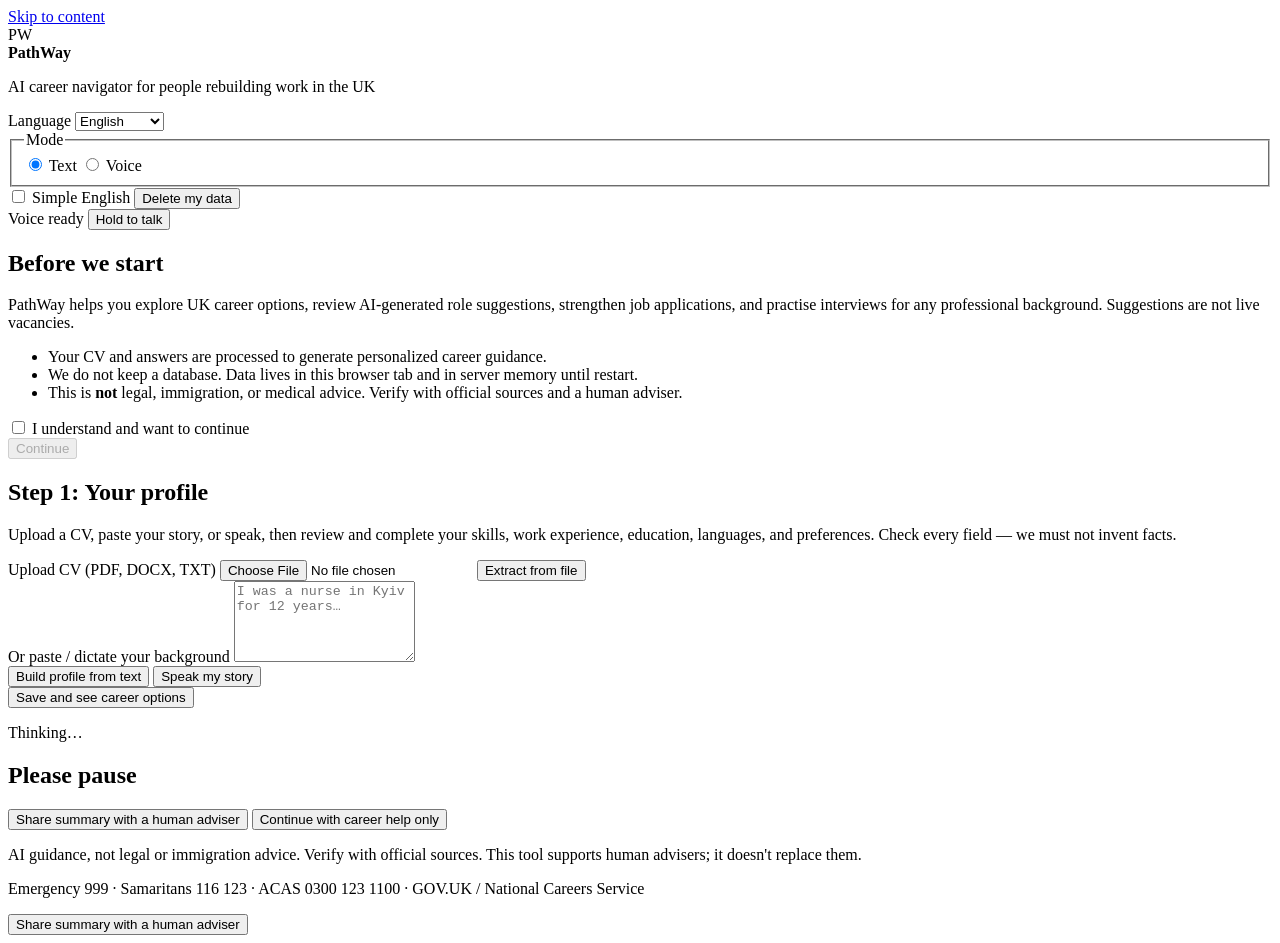
==== frontend/index.html @ a6b763f2 "Initial commit" ====
<!DOCTYPE html>
<html lang="en">
<head>
  <meta charset="utf-8" />
  <meta name="viewport" content="width=device-width, initial-scale=1" />
  <title>PathWay — AI career navigator</title>
  <link rel="stylesheet" href="/css/styles.css" />
</head>
<body>
  <a class="skip-link" href="#main">Skip to content</a>
  <header class="site-header">
    <div class="brand">
      <span class="logo" aria-hidden="true">PW</span>
      <div>
        <strong>PathWay</strong>
        <p class="tag">AI career navigator for people rebuilding work in the UK</p>
      </div>
    </div>
    <div class="header-controls">
      <label>
        Language
        <select id="language" aria-label="Preferred language of explanations">
          <option value="en">English</option>
          <option value="uk">Українська</option>
          <option value="pl">Polski</option>
          <option value="ru">Русский</option>
          <option value="ar">العربية</option>
          <option value="es">Español</option>
          <option value="ro">Română</option>
        </select>
      </label>
      <fieldset class="mode-toggle" role="radiogroup" aria-label="Input mode">
        <legend class="sr-only">Mode</legend>
        <label><input type="radio" name="mode" value="text" checked /> Text</label>
        <label><input type="radio" name="mode" value="voice" /> Voice</label>
      </fieldset>
      <label class="toggle">
        <input type="checkbox" id="simpleEnglish" />
        Simple English
      </label>
      <button type="button" class="ghost" id="deleteData" aria-label="Delete my data">Delete my data</button>
    </div>
  </header>

  <div id="voiceBar" class="voice-bar hidden" role="status">
    <span id="voiceStatus">Voice ready</span>
    <button type="button" id="micBtn" class="mic" aria-label="Start recording">Hold to talk</button>
    <audio id="ttsPlayer" hidden></audio>
  </div>

  <nav class="progress" id="progressNav" aria-label="Steps" hidden>
    <ol>
      <li data-step="1"><button type="button">1. Profile</button></li>
      <li data-step="2"><button type="button">2. Careers</button></li>
      <li data-step="3"><button type="button">3. Jobs</button></li>
      <li data-step="4"><button type="button">4. Match</button></li>
      <li data-step="5"><button type="button">5. Apply</button></li>
      <li data-step="6"><button type="button">6. Interview</button></li>
    </ol>
  </nav>

  <main id="main">
    <section id="view-privacy" class="card">
      <h1>Before we start</h1>
      <p>PathWay helps you explore UK career options, review AI-generated role suggestions, strengthen job applications, and practise interviews for any professional background. Suggestions are not live vacancies.</p>
      <ul class="plain">
        <li>Your CV and answers are processed to generate personalized career guidance.</li>
        <li>We do not keep a database. Data lives in this browser tab and in server memory until restart.</li>
        <li>This is <strong>not</strong> legal, immigration, or medical advice. Verify with official sources and a human adviser.</li>
      </ul>
      <label class="consent">
        <input type="checkbox" id="privacyOk" />
        I understand and want to continue
      </label>
      <div class="actions">
        <button type="button" id="acceptPrivacy" class="primary" disabled>Continue</button>
      </div>
    </section>

    <section id="view-profile" class="card hidden">
      <h1>Step 1: Your profile</h1>
      <p>Upload a CV, paste your story, or speak, then review and complete your skills, work experience, education, languages, and preferences. Check every field — we must not invent facts.</p>
      <div class="row">
        <label class="grow">Upload CV (PDF, DOCX, TXT)
          <input type="file" id="cvFile" accept=".pdf,.docx,.txt,application/pdf" />
        </label>
        <button type="button" id="uploadCv">Extract from file</button>
      </div>
      <label>Or paste / dictate your background
        <textarea id="profileText" rows="5" placeholder="I was a nurse in Kyiv for 12 years…"></textarea>
      </label>
      <div class="actions">
        <button type="button" id="fromText">Build profile from text</button>
        <button type="button" id="speakProfile" class="ghost">Speak my story</button>
      </div>
      <div id="extractNotice"></div>
      <div id="profileForm" class="stack"></div>
      <div class="actions">
        <button type="button" class="primary" id="saveProfile">Save and see career options</button>
      </div>
    </section>

    <section id="view-step1" class="hidden"></section>
    <section id="view-step2" class="hidden"></section>
    <section id="view-step3" class="hidden"></section>
    <section id="view-step4" class="hidden"></section>
    <section id="view-step5" class="hidden"></section>
    <section id="view-handoff" class="card hidden"></section>
  </main>

  <div id="busy" class="busy hidden" role="status" aria-live="polite">
    <div class="spinner"></div>
    <p id="busyText">Thinking…</p>
  </div>

  <div id="safetyModal" class="modal hidden" role="dialog" aria-labelledby="safetyTitle">
    <div class="card">
      <h2 id="safetyTitle">Please pause</h2>
      <p id="safetyMsg"></p>
      <ul id="safetyResources"></ul>
      <div class="actions">
        <button type="button" id="safetyHandoff" class="primary">Share summary with a human adviser</button>
        <button type="button" id="safetyClose" class="ghost">Continue with career help only</button>
      </div>
    </div>
  </div>

  <footer class="site-footer">
    <p>AI guidance, not legal or immigration advice. Verify with official sources. This tool supports human advisers; it doesn't replace them.</p>
    <p>Emergency 999 · Samaritans 116 123 · ACAS 0300 123 1100 · GOV.UK / National Careers Service</p>
    <button type="button" class="linkish" id="openHandoff">Share summary with a human adviser</button>
  </footer>

  <script type="module" src="/js/app.js"></script>
</body>
</html>
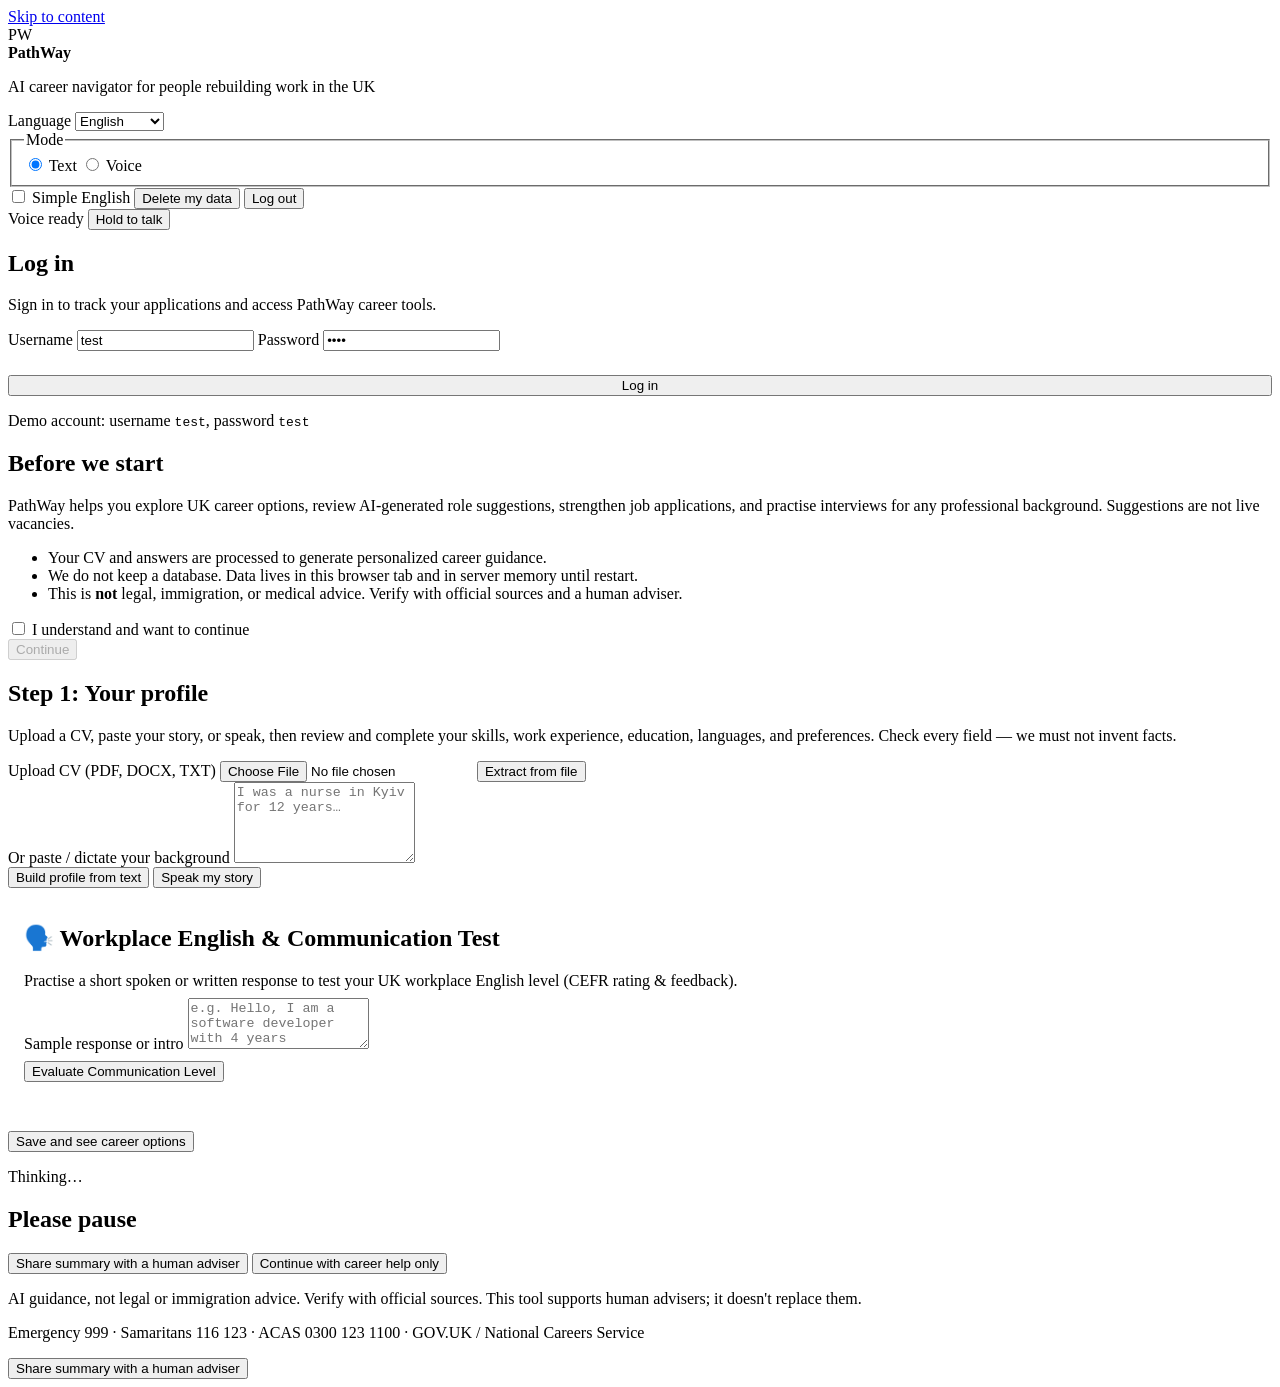
==== commit d7c5c3ff: "second" ====
--- a/frontend/index.html
+++ b/frontend/index.html
@@ -39,6 +39,7 @@
         Simple English
       </label>
       <button type="button" class="ghost" id="deleteData" aria-label="Delete my data">Delete my data</button>
+      <button type="button" class="ghost hidden" id="logoutBtn" aria-label="Log out">Log out</button>
     </div>
   </header>
 
@@ -56,11 +57,26 @@
       <li data-step="4"><button type="button">4. Match</button></li>
       <li data-step="5"><button type="button">5. Apply</button></li>
       <li data-step="6"><button type="button">6. Interview</button></li>
+      <li data-step="7"><button type="button">7. Analytics</button></li>
     </ol>
   </nav>
 
   <main id="main">
-    <section id="view-privacy" class="card">
+    <section id="view-login" class="card">
+      <h1>Log in</h1>
+      <p class="lead">Sign in to track your applications and access PathWay career tools.</p>
+      <form id="loginForm" autocomplete="off" novalidate>
+        <label for="u">Username</label>
+        <input id="u" name="username" autocomplete="username" required value="test" />
+        <label for="p">Password</label>
+        <input id="p" name="password" type="password" autocomplete="current-password" required value="test" />
+        <div class="err" id="loginErr" style="color:var(--danger);font-weight:700;margin:12px 0 0;" role="alert"></div>
+        <button class="primary" type="submit" style="margin-top:12px;width:100%">Log in</button>
+      </form>
+      <p class="hint" style="margin-top:1rem;color:var(--muted);">Demo account: username <code>test</code>, password <code>test</code></p>
+    </section>
+
+    <section id="view-privacy" class="card hidden">
       <h1>Before we start</h1>
       <p>PathWay helps you explore UK career options, review AI-generated role suggestions, strengthen job applications, and practise interviews for any professional background. Suggestions are not live vacancies.</p>
       <ul class="plain">
@@ -94,6 +110,19 @@
         <button type="button" id="speakProfile" class="ghost">Speak my story</button>
       </div>
       <div id="extractNotice"></div>
+
+      <div id="languageTestBox" style="margin: 1.25rem 0; padding: 1rem; background: var(--bg); border: 1px solid var(--line); border-radius: 12px;">
+        <h2 style="margin-top: 0;">🗣️ Workplace English & Communication Test</h2>
+        <p class="muted" style="margin-bottom: 0.5rem;">Practise a short spoken or written response to test your UK workplace English level (CEFR rating & feedback).</p>
+        <label>Sample response or intro
+          <textarea id="langSampleInput" rows="3" placeholder="e.g. Hello, I am a software developer with 4 years experience building web apps and I am looking for a frontend role in London."></textarea>
+        </label>
+        <div class="actions" style="margin-top: 0.5rem;">
+          <button type="button" id="btnRunLangTest" class="accent">Evaluate Communication Level</button>
+        </div>
+        <div id="langTestResult" style="margin-top: 0.8rem;"></div>
+      </div>
+
       <div id="profileForm" class="stack"></div>
       <div class="actions">
         <button type="button" class="primary" id="saveProfile">Save and see career options</button>
@@ -105,6 +134,7 @@
     <section id="view-step3" class="hidden"></section>
     <section id="view-step4" class="hidden"></section>
     <section id="view-step5" class="hidden"></section>
+    <section id="view-step7" class="hidden"></section>
     <section id="view-handoff" class="card hidden"></section>
   </main>
 
@@ -131,6 +161,6 @@
     <button type="button" class="linkish" id="openHandoff">Share summary with a human adviser</button>
   </footer>
 
-  <script type="module" src="/js/app.js"></script>
+  <script type="module" src="/js/app.js?v=20261008-insights"></script>
 </body>
 </html>
